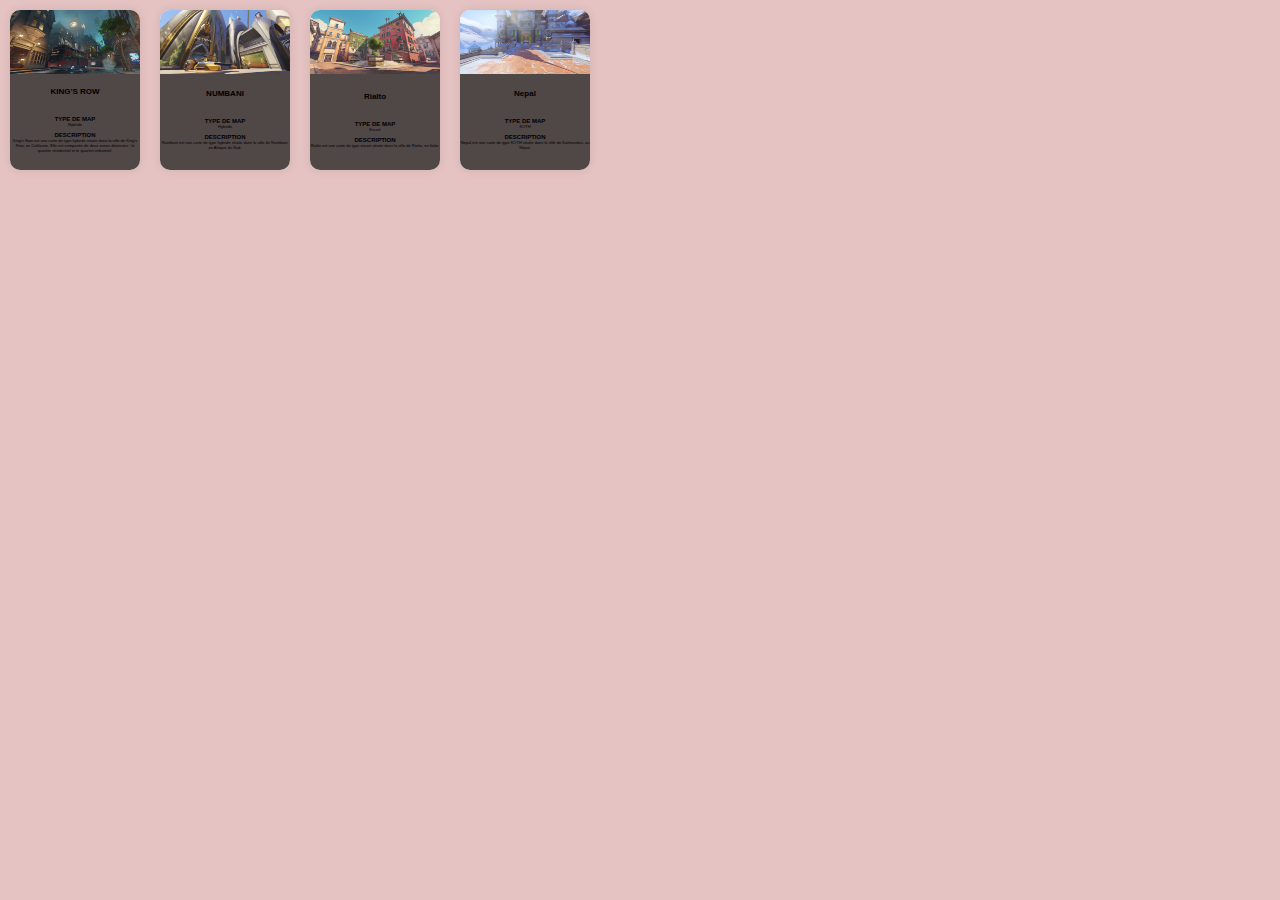
==== WEB/CARDS/cards.html @ ac28b0db "CARDS" ====
<!DOCTYPE html>
<html lang="en">
<head>
    <meta charset="UTF-8">
    <meta http-equiv="X-UA-Compatible" content="IE=edge">
    <meta name="viewport" content="width=device-width, initial-scale=1.0">
    <link rel="stylesheet" href="cards.css">
    <title>CARDS</title>
</head>
<body>
    <div class = "background">
        <div class = "card">
            <div class = "up">
                <img src = "ASSETS/Kings_Row.webp" alt = "Kings_Row">
            </div>
            <div class = "down">
                <h1>KING'S ROW</h1>
                <h2>TYPE DE MAP</h2>
                <p>Hybride</p>
                <h2>DESCRIPTION</h2>
                <p>King's Row est une carte de type hybride située dans la ville de King's Row, en Californie. Elle est composée de deux zones distinctes : le quartier résidentiel et le quartier industriel.</p>
            </div>
        </div>
        <div class = "card">
            <div class = "up">
                <img src = "ASSETS/Numbani.jpg" alt = "Numbani">
            </div>
            <div class = "down">
                <h1>NUMBANI</h1>
                <h2>TYPE DE MAP</h2>
                <p>Hybride</p>
                <h2>DESCRIPTION</h2>
                <p>
                    Numbani est une carte de type hybride située dans la ville de Numbani, en Afrique du Sud. 
                </p>
            </div>
        </div>
        <div class = "card">
            <div class = "up">
                <img src = "ASSETS/Rialto.jpg" alt = "Rialto">
            </div>
            <div class = "down">
                <h1>Rialto</h1>
                <h2>TYPE DE MAP</h2>
                <p>Escort</p>
                <h2>DESCRIPTION</h2>
                <p>
                    Rialto est une carte de type escort située dans la ville de Rialto, en Italie.
                </p>
            </div>
        </div>
        <div class = "card">
            <div class = "up">
                <img src = "ASSETS/Nepal.jpg" alt = "Nepal">
            </div>
            <div class = "down">
                <h1>Nepal</h1>
                <h2>TYPE DE MAP</h2>
                <p>KOTH</p>
                <h2>DESCRIPTION</h2>
                <p>Nepal est une carte de type KOTH située dans la ville de Katmandou, au Népal.</p>
            </div>
        </div>
    </div>
</body>
</html>
---- WEB/CARDS/cards.css ----
*{
    margin: 0;
    padding: 0;
    box-sizing: border-box;
    font-family: 'Poppins', sans-serif;
}

body{
    background: #e6c3c3;
    height: 100vh;
    width: 100vw;
}

.background {
    height: 100%;
    width: 100%;
    display: flex;
    flex-wrap: wrap;
}

.card {
    width: 130px;
    height: 160px;
    background: #fff;
    border-radius: 10px;
    box-shadow: 0 0 10px rgba(0,0,0,0.1);
    position: relative;
    transition: 0.5s;
    margin: 10px 10px;
}

.up {
    height: 40%;
    width: 100%; 
}

img {
    width: 100%;
    height: 100%;
    border-radius: 10px 10px 0 0;
}

.title {
    text-align: center;
    font-size: 11px;
    padding-top: 5px;
}

.down {
    height: 60%;
    width: 100%;
    display: flex;
    align-items: center;
    justify-content: center;
    flex-direction: column;
    background-color: #504747;
    border-radius: 0 0 10px 10px;
}

h1 {
    font-size: 8px;
    font-weight: 800;
    padding-bottom: 20px;
}

h2 {
    font-size: 6px;
    font-weight: 600;
}

p {
    font-size: 4px;
    font-weight: 400;
    text-align: center;
    padding-bottom: 5px;
}
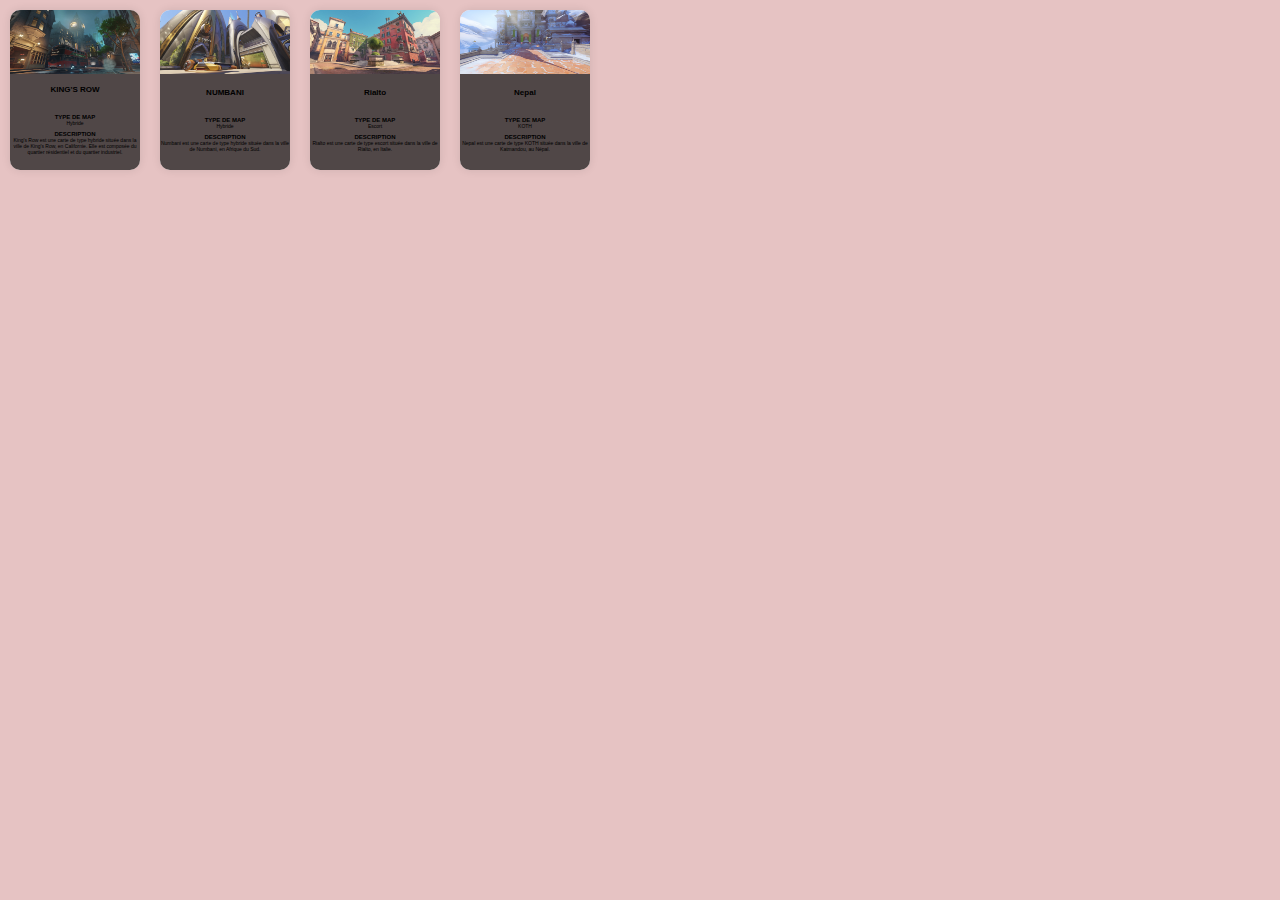
==== commit 2c4bf289: "Slider_HTML_CSS" ====
--- a/WEB/CARDS/cards.html
+++ b/WEB/CARDS/cards.html
@@ -18,7 +18,7 @@
                 <h2>TYPE DE MAP</h2>
                 <p>Hybride</p>
                 <h2>DESCRIPTION</h2>
-                <p>King's Row est une carte de type hybride située dans la ville de King's Row, en Californie. Elle est composée de deux zones distinctes : le quartier résidentiel et le quartier industriel.</p>
+                <p>King's Row est une carte de type hybride située dans la ville de King's Row, en Californie. Elle est composée du quartier résidentiel et du quartier industriel.</p>
             </div>
         </div>
         <div class = "card">
--- a/WEB/CARDS/cards.css
+++ b/WEB/CARDS/cards.css
@@ -69,7 +69,7 @@
 }
 
 p {
-    font-size: 4px;
+    font-size: 5px;
     font-weight: 400;
     text-align: center;
     padding-bottom: 5px;
